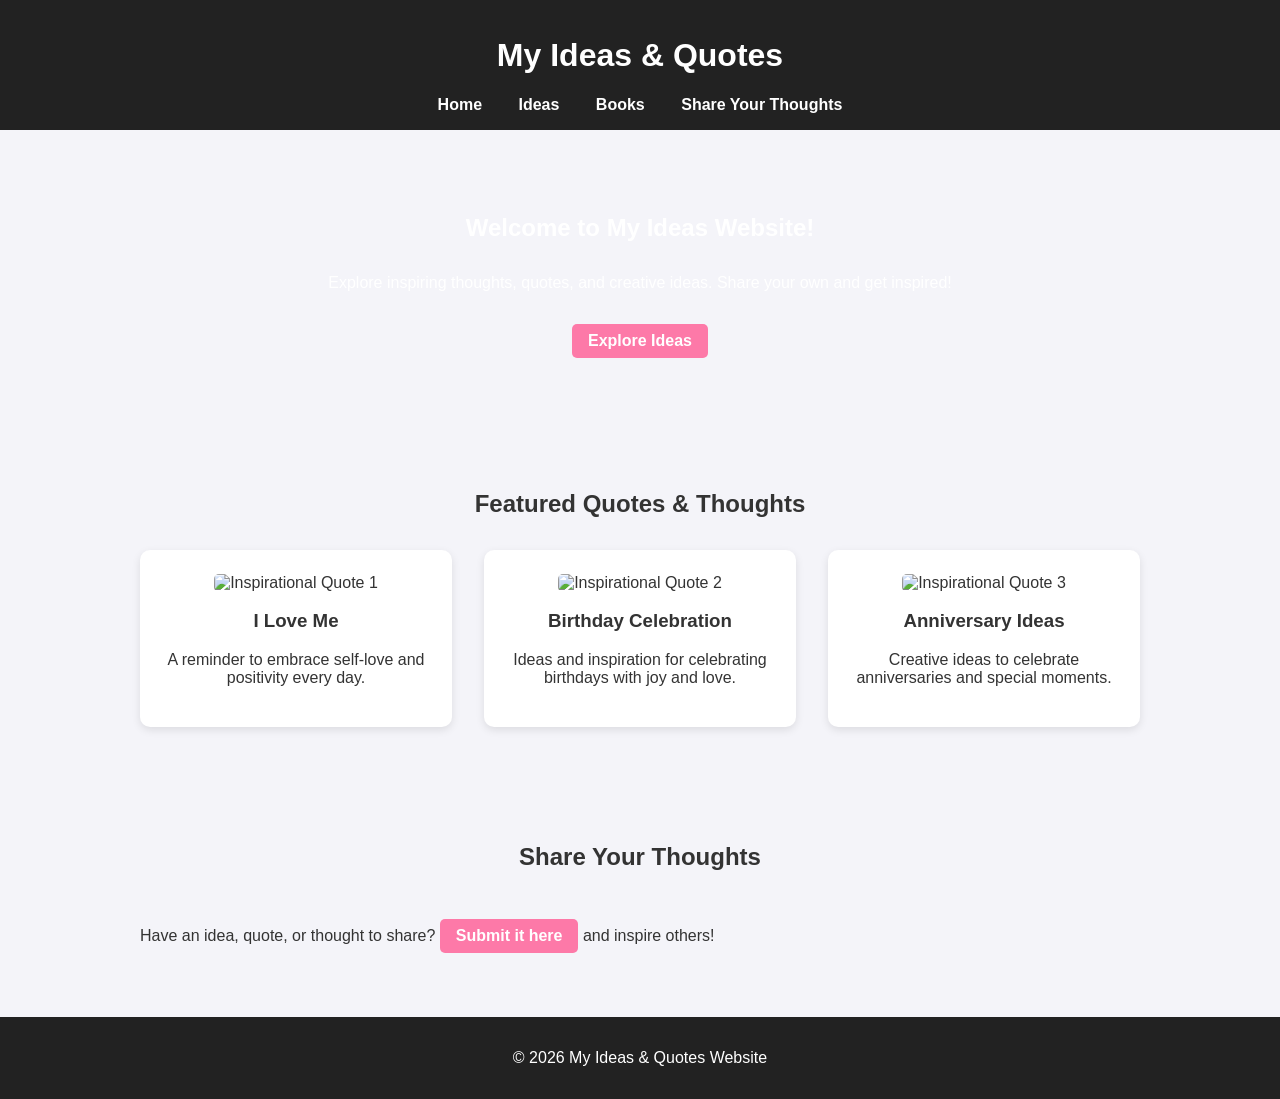
==== index.html @ a695a5f8 "Update index.html" ====
<!DOCTYPE html>
<html lang="en">
<head>
  <meta charset="UTF-8">
  <meta name="viewport" content="width=device-width, initial-scale=1.0">
  <title>My Ideas & Quotes Website</title>

  <!-- SEO Meta Tags -->
  <meta name="description" content="Share your thoughts, quotes, and ideas like 'I love me', 'I hate me', birthday ideas, anniversary celebrations, and more.">
  <meta name="keywords" content="quotes, thoughts, ideas, birthday, anniversary, self-love, sharing ideas, inspiration">
  <meta name="author" content="Your Name">

  <!-- Google Search Console Verification -->
  <meta name="google-site-verification" content="VLy_eupP7seMwR6XFBiZKjZ5p_KkhI7CSGdnnPhWWMs" />

  <link rel="stylesheet" href="style.css">
</head>
<body>
  <!-- Header / Navigation -->
  <header>
    <h1>My Ideas & Quotes</h1>
    <nav>
      <a href="index.html">Home</a>
      <a href="ideas.html">Ideas</a>
      <a href="books.html">Books</a>
      <a href="share.html">Share Your Thoughts</a>
    </nav>
  </header>

  <!-- Hero Section -->
  <section class="hero">
    <h2>Welcome to My Ideas Website!</h2>
    <p>Explore inspiring thoughts, quotes, and creative ideas. Share your own and get inspired!</p>
    <a href="ideas.html" class="btn">Explore Ideas</a>
  </section>

  <!-- Featured Quotes / Ideas -->
  <section class="container">
    <h2>Featured Quotes & Thoughts</h2>
    <div class="grid">
      <div class="card">
        <img src="https://images.unsplash.com/photo-1507525428034-b723cf961d3e?auto=format&fit=crop&w=600&q=80" alt="Inspirational Quote 1">
        <h3>I Love Me</h3>
        <p>A reminder to embrace self-love and positivity every day.</p>
      </div>
      <div class="card">
        <img src="https://images.unsplash.com/photo-1522202176988-66273c2fd55f?auto=format&fit=crop&w=600&q=80" alt="Inspirational Quote 2">
        <h3>Birthday Celebration</h3>
        <p>Ideas and inspiration for celebrating birthdays with joy and love.</p>
      </div>
      <div class="card">
        <img src="https://images.unsplash.com/photo-1492684223066-81342ee5ff30?auto=format&fit=crop&w=600&q=80" alt="Inspirational Quote 3">
        <h3>Anniversary Ideas</h3>
        <p>Creative ideas to celebrate anniversaries and special moments.</p>
      </div>
    </div>
  </section>

  <!-- Call to Action -->
  <section class="container">
    <h2>Share Your Thoughts</h2>
    <p>Have an idea, quote, or thought to share? <a href="share.html" class="btn">Submit it here</a> and inspire others!</p>
  </section>

  <!-- Footer -->
  <footer>
    <p>&copy; 2026 My Ideas & Quotes Website</p>
  </footer>
</body>
</html>
---- style.css ----
body {
  font-family: 'Arial', sans-serif;
  margin: 0;
  padding: 0;
  background-color: #f4f4f9;
  color: #333;
}

header {
  background-color: #222;
  color: white;
  padding: 1rem;
  text-align: center;
}

header nav a {
  color: white;
  margin: 0 1rem;
  text-decoration: none;
  font-weight: bold;
}

header nav a:hover {
  text-decoration: underline;
}

.hero {
  text-align: center;
  padding: 4rem 2rem;
  color: white;
  background: url('https://images.unsplash.com/photo-1507525428034-b723cf961d3e?auto=format&fit=crop&w=1470&q=80') no-repeat center center/cover;
}

section {
  padding: 3rem 2rem;
}

.container {
  max-width: 1000px;
  margin: auto;
}

h2 {
  text-align: center;
  margin-bottom: 2rem;
}

.grid {
  display: grid;
  grid-template-columns: repeat(auto-fit, minmax(250px, 1fr));
  gap: 2rem;
}

.card {
  background-color: white;
  padding: 1.5rem;
  border-radius: 10px;
  box-shadow: 0 3px 8px rgba(0,0,0,0.1);
  text-align: center;
}

.card img {
  max-width: 100%;
  border-radius: 5px;
}

.btn {
  display: inline-block;
  background-color: #fd79a8;
  color: white;
  padding: 0.5rem 1rem;
  text-decoration: none;
  margin-top: 1rem;
  border-radius: 5px;
  font-weight: bold;
}

.btn:hover {
  background-color: #e84393;
}

footer {
  background-color: #222;
  color: white;
  text-align: center;
  padding: 1rem;
}
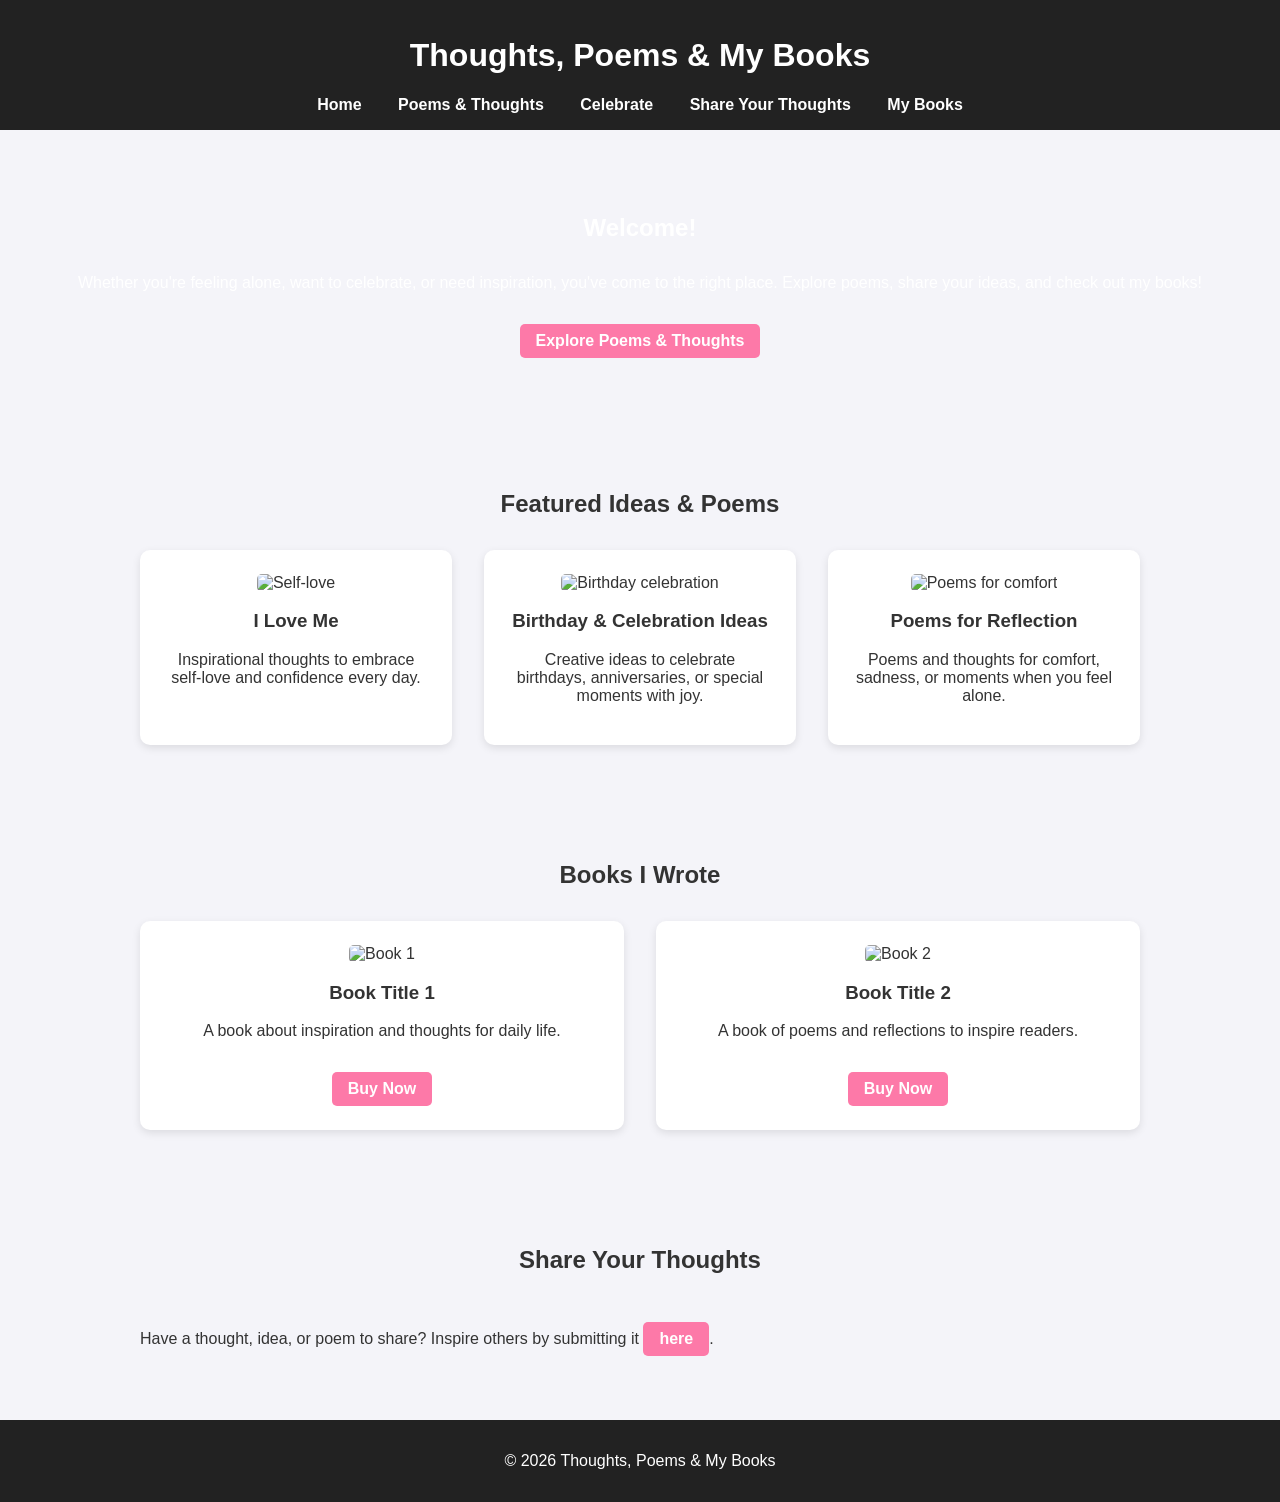
==== commit 045ddaa4: "Update index.html" ====
--- a/index.html
+++ b/index.html
@@ -3,14 +3,14 @@
 <head>
   <meta charset="UTF-8">
   <meta name="viewport" content="width=device-width, initial-scale=1.0">
-  <title>My Ideas & Quotes Website</title>
+  <title>Thoughts, Poems & My Books</title>
 
   <!-- SEO Meta Tags -->
-  <meta name="description" content="Share your thoughts, quotes, and ideas like 'I love me', 'I hate me', birthday ideas, anniversary celebrations, and more.">
-  <meta name="keywords" content="quotes, thoughts, ideas, birthday, anniversary, self-love, sharing ideas, inspiration">
+  <meta name="description" content="Share your thoughts, poems, and ideas. Read my books and get inspired. Celebrate, reflect, or find comfort when alone.">
+  <meta name="keywords" content="poems, thoughts, ideas, sadness, loneliness, birthday, anniversary, cheer, inspiration, books, self-love">
   <meta name="author" content="Your Name">
 
-  <!-- Google Search Console Verification -->
+  <!-- Google Verification -->
   <meta name="google-site-verification" content="VLy_eupP7seMwR6XFBiZKjZ5p_KkhI7CSGdnnPhWWMs" />
 
   <link rel="stylesheet" href="style.css">
@@ -18,40 +18,60 @@
 <body>
   <!-- Header / Navigation -->
   <header>
-    <h1>My Ideas & Quotes</h1>
+    <h1>Thoughts, Poems & My Books</h1>
     <nav>
       <a href="index.html">Home</a>
-      <a href="ideas.html">Ideas</a>
-      <a href="books.html">Books</a>
+      <a href="poems.html">Poems & Thoughts</a>
+      <a href="celebrate.html">Celebrate</a>
       <a href="share.html">Share Your Thoughts</a>
+      <a href="books.html">My Books</a>
     </nav>
   </header>
 
   <!-- Hero Section -->
   <section class="hero">
-    <h2>Welcome to My Ideas Website!</h2>
-    <p>Explore inspiring thoughts, quotes, and creative ideas. Share your own and get inspired!</p>
-    <a href="ideas.html" class="btn">Explore Ideas</a>
+    <h2>Welcome!</h2>
+    <p>Whether you're feeling alone, want to celebrate, or need inspiration, you've come to the right place. Explore poems, share your ideas, and check out my books!</p>
+    <a href="poems.html" class="btn">Explore Poems & Thoughts</a>
   </section>
 
-  <!-- Featured Quotes / Ideas -->
+  <!-- Featured Ideas & Poems -->
   <section class="container">
-    <h2>Featured Quotes & Thoughts</h2>
+    <h2>Featured Ideas & Poems</h2>
     <div class="grid">
       <div class="card">
-        <img src="https://images.unsplash.com/photo-1507525428034-b723cf961d3e?auto=format&fit=crop&w=600&q=80" alt="Inspirational Quote 1">
+        <img src="https://images.unsplash.com/photo-1507525428034-b723cf961d3e?auto=format&fit=crop&w=600&q=80" alt="Self-love">
         <h3>I Love Me</h3>
-        <p>A reminder to embrace self-love and positivity every day.</p>
+        <p>Inspirational thoughts to embrace self-love and confidence every day.</p>
       </div>
       <div class="card">
-        <img src="https://images.unsplash.com/photo-1522202176988-66273c2fd55f?auto=format&fit=crop&w=600&q=80" alt="Inspirational Quote 2">
-        <h3>Birthday Celebration</h3>
-        <p>Ideas and inspiration for celebrating birthdays with joy and love.</p>
+        <img src="https://images.unsplash.com/photo-1522202176988-66273c2fd55f?auto=format&fit=crop&w=600&q=80" alt="Birthday celebration">
+        <h3>Birthday & Celebration Ideas</h3>
+        <p>Creative ideas to celebrate birthdays, anniversaries, or special moments with joy.</p>
       </div>
       <div class="card">
-        <img src="https://images.unsplash.com/photo-1492684223066-81342ee5ff30?auto=format&fit=crop&w=600&q=80" alt="Inspirational Quote 3">
-        <h3>Anniversary Ideas</h3>
-        <p>Creative ideas to celebrate anniversaries and special moments.</p>
+        <img src="https://images.unsplash.com/photo-1492684223066-81342ee5ff30?auto=format&fit=crop&w=600&q=80" alt="Poems for comfort">
+        <h3>Poems for Reflection</h3>
+        <p>Poems and thoughts for comfort, sadness, or moments when you feel alone.</p>
+      </div>
+    </div>
+  </section>
+
+  <!-- Books Section -->
+  <section class="container">
+    <h2>Books I Wrote</h2>
+    <div class="grid">
+      <div class="card">
+        <img src="yourbookcover.jpg" alt="Book 1">
+        <h3>Book Title 1</h3>
+        <p>A book about inspiration and thoughts for daily life.</p>
+        <a href="https://gumroad.com/l/yourbooklink" target="_blank" class="btn">Buy Now</a>
+      </div>
+      <div class="card">
+        <img src="yourbookcover2.jpg" alt="Book 2">
+        <h3>Book Title 2</h3>
+        <p>A book of poems and reflections to inspire readers.</p>
+        <a href="https://gumroad.com/l/yourbooklink2" target="_blank" class="btn">Buy Now</a>
       </div>
     </div>
   </section>
@@ -59,12 +79,12 @@
   <!-- Call to Action -->
   <section class="container">
     <h2>Share Your Thoughts</h2>
-    <p>Have an idea, quote, or thought to share? <a href="share.html" class="btn">Submit it here</a> and inspire others!</p>
+    <p>Have a thought, idea, or poem to share? Inspire others by submitting it <a href="share.html" class="btn">here</a>.</p>
   </section>
 
   <!-- Footer -->
   <footer>
-    <p>&copy; 2026 My Ideas & Quotes Website</p>
+    <p>&copy; 2026 Thoughts, Poems & My Books</p>
   </footer>
 </body>
 </html>
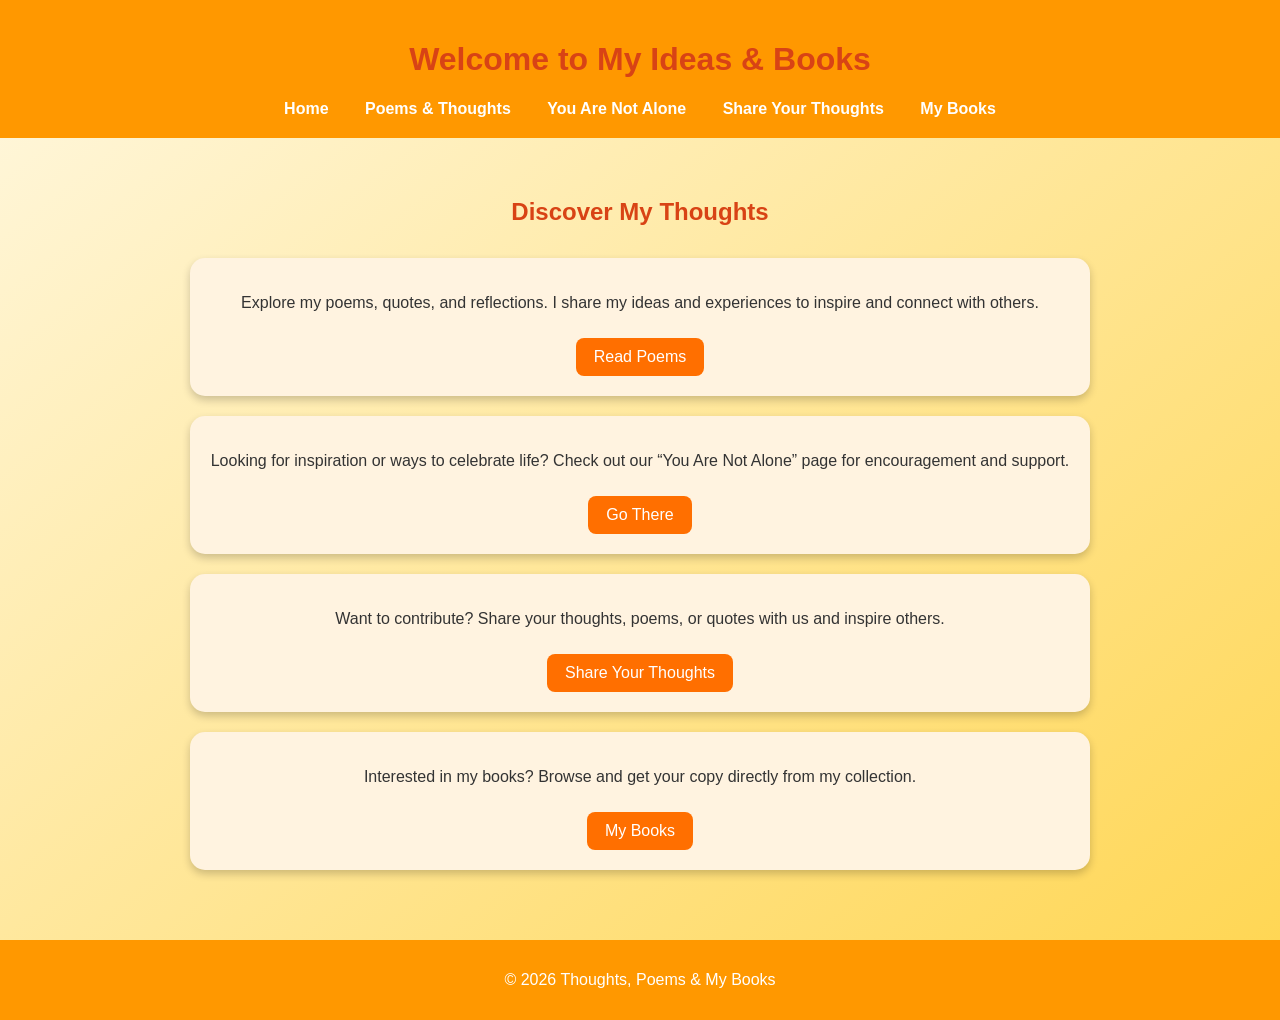
==== commit 81fc2821: "Update index.html" ====
--- a/index.html
+++ b/index.html
@@ -3,88 +3,130 @@
 <head>
   <meta charset="UTF-8">
   <meta name="viewport" content="width=device-width, initial-scale=1.0">
-  <title>Thoughts, Poems & My Books</title>
+  <title>Ideas & My Books - Home</title>
 
-  <!-- SEO Meta Tags -->
-  <meta name="description" content="Share your thoughts, poems, and ideas. Read my books and get inspired. Celebrate, reflect, or find comfort when alone.">
-  <meta name="keywords" content="poems, thoughts, ideas, sadness, loneliness, birthday, anniversary, cheer, inspiration, books, self-love">
+  <meta name="description" content="Welcome to my website! Explore thoughts, poems, quotes, and books I wrote.">
+  <meta name="keywords" content="ideas, books, poems, quotes, inspiration, thoughts">
   <meta name="author" content="Your Name">
 
-  <!-- Google Verification -->
-  <meta name="google-site-verification" content="VLy_eupP7seMwR6XFBiZKjZ5p_KkhI7CSGdnnPhWWMs" />
+  <link rel="stylesheet" href="style.css">
+  <style>
+    body {
+      font-family: Arial, sans-serif;
+      background: linear-gradient(to bottom right, #fff8e1, #ffd54f);
+      margin: 0;
+      padding: 0;
+      color: #333;
+    }
 
-  <link rel="stylesheet" href="style.css">
+    header {
+      background-color: #ff9800;
+      color: white;
+      padding: 20px;
+      text-align: center;
+    }
+
+    nav a {
+      color: white;
+      margin: 0 10px;
+      text-decoration: none;
+      font-weight: bold;
+    }
+
+    nav a:hover {
+      text-decoration: underline;
+    }
+
+    .container {
+      max-width: 900px;
+      margin: 20px auto;
+      padding: 20px;
+      text-align: center;
+    }
+
+    h1, h2 {
+      color: #d84315;
+    }
+
+    .section-card {
+      background-color: #fff3e0;
+      border-radius: 15px;
+      padding: 20px;
+      margin: 20px 0;
+      box-shadow: 0 4px 8px rgba(0,0,0,0.2);
+    }
+
+    footer {
+      text-align: center;
+      padding: 15px;
+      background-color: #ff9800;
+      color: white;
+      margin-top: 30px;
+    }
+
+    a.button {
+      display: inline-block;
+      padding: 10px 18px;
+      background-color: #ff6f00;
+      color: white;
+      text-decoration: none;
+      border-radius: 8px;
+      margin-top: 10px;
+      transition: background 0.3s;
+    }
+
+    a.button:hover {
+      background-color: #e65100;
+    }
+  </style>
 </head>
 <body>
-  <!-- Header / Navigation -->
+
   <header>
-    <h1>Thoughts, Poems & My Books</h1>
+    <h1>Welcome to My Ideas & Books</h1>
     <nav>
       <a href="index.html">Home</a>
       <a href="poems.html">Poems & Thoughts</a>
-      <a href="celebrate.html">Celebrate</a>
+      <a href="you-are-not-alone.html">You Are Not Alone</a>
       <a href="share.html">Share Your Thoughts</a>
       <a href="books.html">My Books</a>
     </nav>
   </header>
 
-  <!-- Hero Section -->
-  <section class="hero">
-    <h2>Welcome!</h2>
-    <p>Whether you're feeling alone, want to celebrate, or need inspiration, you've come to the right place. Explore poems, share your ideas, and check out my books!</p>
-    <a href="poems.html" class="btn">Explore Poems & Thoughts</a>
-  </section>
+  <section class="container">
+    <h2>Discover My Thoughts</h2>
+    <div class="section-card">
+      <p>
+        Explore my poems, quotes, and reflections. I share my ideas and experiences to inspire and connect with others.
+      </p>
+      <a href="poems.html" class="button">Read Poems</a>
+    </div>
 
-  <!-- Featured Ideas & Poems -->
-  <section class="container">
-    <h2>Featured Ideas & Poems</h2>
-    <div class="grid">
-      <div class="card">
-        <img src="https://images.unsplash.com/photo-1507525428034-b723cf961d3e?auto=format&fit=crop&w=600&q=80" alt="Self-love">
-        <h3>I Love Me</h3>
-        <p>Inspirational thoughts to embrace self-love and confidence every day.</p>
-      </div>
-      <div class="card">
-        <img src="https://images.unsplash.com/photo-1522202176988-66273c2fd55f?auto=format&fit=crop&w=600&q=80" alt="Birthday celebration">
-        <h3>Birthday & Celebration Ideas</h3>
-        <p>Creative ideas to celebrate birthdays, anniversaries, or special moments with joy.</p>
-      </div>
-      <div class="card">
-        <img src="https://images.unsplash.com/photo-1492684223066-81342ee5ff30?auto=format&fit=crop&w=600&q=80" alt="Poems for comfort">
-        <h3>Poems for Reflection</h3>
-        <p>Poems and thoughts for comfort, sadness, or moments when you feel alone.</p>
-      </div>
+    <div class="section-card">
+      <p>
+        Looking for inspiration or ways to celebrate life? Check out our “You Are Not Alone” page for encouragement and support.
+      </p>
+      <a href="you-are-not-alone.html" class="button">Go There</a>
+    </div>
+
+    <div class="section-card">
+      <p>
+        Want to contribute? Share your thoughts, poems, or quotes with us and inspire others.
+      </p>
+      <a href="share.html" class="button">Share Your Thoughts</a>
+    </div>
+
+    <div class="section-card">
+      <p>
+        Interested in my books? Browse and get your copy directly from my collection.
+      </p>
+      <a href="books.html" class="button">My Books</a>
     </div>
   </section>
 
-  <!-- Books Section -->
-  <section class="container">
-    <h2>Books I Wrote</h2>
-    <div class="grid">
-      <div class="card">
-        <img src="yourbookcover.jpg" alt="Book 1">
-        <h3>Book Title 1</h3>
-        <p>A book about inspiration and thoughts for daily life.</p>
-        <a href="https://gumroad.com/l/yourbooklink" target="_blank" class="btn">Buy Now</a>
-      </div>
-      <div class="card">
-        <img src="yourbookcover2.jpg" alt="Book 2">
-        <h3>Book Title 2</h3>
-        <p>A book of poems and reflections to inspire readers.</p>
-        <a href="https://gumroad.com/l/yourbooklink2" target="_blank" class="btn">Buy Now</a>
-      </div>
-    </div>
-  </section>
-
-  <!-- Call to Action -->
-  <section class="container">
-    <h2>Share Your Thoughts</h2>
-    <p>Have a thought, idea, or poem to share? Inspire others by submitting it <a href="share.html" class="btn">here</a>.</p>
-  </section>
-
-  <!-- Footer -->
   <footer>
     <p>&copy; 2026 Thoughts, Poems & My Books</p>
   </footer>
+
 </body>
 </html>
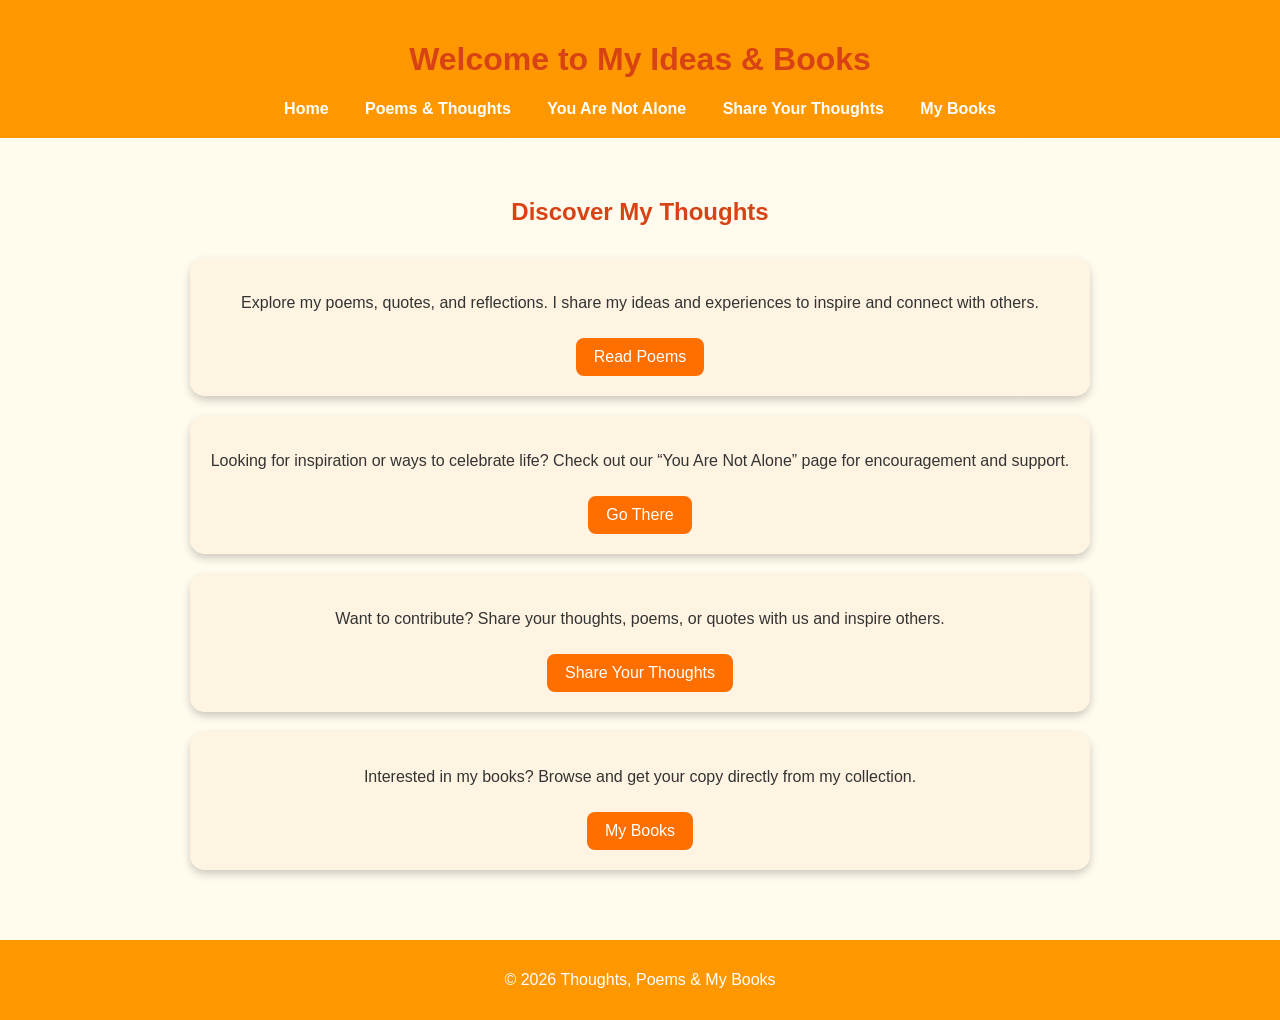
==== commit c46d2658: "Update index.html" ====
--- a/index.html
+++ b/index.html
@@ -4,7 +4,6 @@
   <meta charset="UTF-8">
   <meta name="viewport" content="width=device-width, initial-scale=1.0">
   <title>Ideas & My Books - Home</title>
-
   <meta name="description" content="Welcome to my website! Explore thoughts, poems, quotes, and books I wrote.">
   <meta name="keywords" content="ideas, books, poems, quotes, inspiration, thoughts">
   <meta name="author" content="Your Name">
@@ -13,7 +12,8 @@
   <style>
     body {
       font-family: Arial, sans-serif;
-      background: linear-gradient(to bottom right, #fff8e1, #ffd54f);
+      background: linear-gradient(rgba(255,248,225,0.6), rgba(255,248,225,0.6)), url('images/background-home.jpg') no-repeat center center fixed;
+      background-size: cover;
       margin: 0;
       padding: 0;
       color: #333;
@@ -49,19 +49,11 @@
     }
 
     .section-card {
-      background-color: #fff3e0;
+      background-color: rgba(255,243,224,0.8);
       border-radius: 15px;
       padding: 20px;
       margin: 20px 0;
       box-shadow: 0 4px 8px rgba(0,0,0,0.2);
-    }
-
-    footer {
-      text-align: center;
-      padding: 15px;
-      background-color: #ff9800;
-      color: white;
-      margin-top: 30px;
     }
 
     a.button {
@@ -78,55 +70,52 @@
     a.button:hover {
       background-color: #e65100;
     }
+
+    footer {
+      text-align: center;
+      padding: 15px;
+      background-color: #ff9800;
+      color: white;
+      margin-top: 30px;
+    }
   </style>
 </head>
 <body>
 
-  <header>
-    <h1>Welcome to My Ideas & Books</h1>
-    <nav>
-      <a href="index.html">Home</a>
-      <a href="poems.html">Poems & Thoughts</a>
-      <a href="you-are-not-alone.html">You Are Not Alone</a>
-      <a href="share.html">Share Your Thoughts</a>
-      <a href="books.html">My Books</a>
-    </nav>
-  </header>
+<header>
+  <h1>Welcome to My Ideas & Books</h1>
+  <nav>
+    <a href="index.html">Home</a>
+    <a href="poems.html">Poems & Thoughts</a>
+    <a href="you-are-not-alone.html">You Are Not Alone</a>
+    <a href="share.html">Share Your Thoughts</a>
+    <a href="books.html">My Books</a>
+  </nav>
+</header>
 
-  <section class="container">
-    <h2>Discover My Thoughts</h2>
-    <div class="section-card">
-      <p>
-        Explore my poems, quotes, and reflections. I share my ideas and experiences to inspire and connect with others.
-      </p>
-      <a href="poems.html" class="button">Read Poems</a>
-    </div>
+<section class="container">
+  <h2>Discover My Thoughts</h2>
+  <div class="section-card">
+    <p>Explore my poems, quotes, and reflections. I share my ideas and experiences to inspire and connect with others.</p>
+    <a href="poems.html" class="button">Read Poems</a>
+  </div>
+  <div class="section-card">
+    <p>Looking for inspiration or ways to celebrate life? Check out our “You Are Not Alone” page for encouragement and support.</p>
+    <a href="you-are-not-alone.html" class="button">Go There</a>
+  </div>
+  <div class="section-card">
+    <p>Want to contribute? Share your thoughts, poems, or quotes with us and inspire others.</p>
+    <a href="share.html" class="button">Share Your Thoughts</a>
+  </div>
+  <div class="section-card">
+    <p>Interested in my books? Browse and get your copy directly from my collection.</p>
+    <a href="books.html" class="button">My Books</a>
+  </div>
+</section>
 
-    <div class="section-card">
-      <p>
-        Looking for inspiration or ways to celebrate life? Check out our “You Are Not Alone” page for encouragement and support.
-      </p>
-      <a href="you-are-not-alone.html" class="button">Go There</a>
-    </div>
-
-    <div class="section-card">
-      <p>
-        Want to contribute? Share your thoughts, poems, or quotes with us and inspire others.
-      </p>
-      <a href="share.html" class="button">Share Your Thoughts</a>
-    </div>
-
-    <div class="section-card">
-      <p>
-        Interested in my books? Browse and get your copy directly from my collection.
-      </p>
-      <a href="books.html" class="button">My Books</a>
-    </div>
-  </section>
-
-  <footer>
-    <p>&copy; 2026 Thoughts, Poems & My Books</p>
-  </footer>
+<footer>
+  <p>&copy; 2026 Thoughts, Poems & My Books</p>
+</footer>
 
 </body>
 </html>
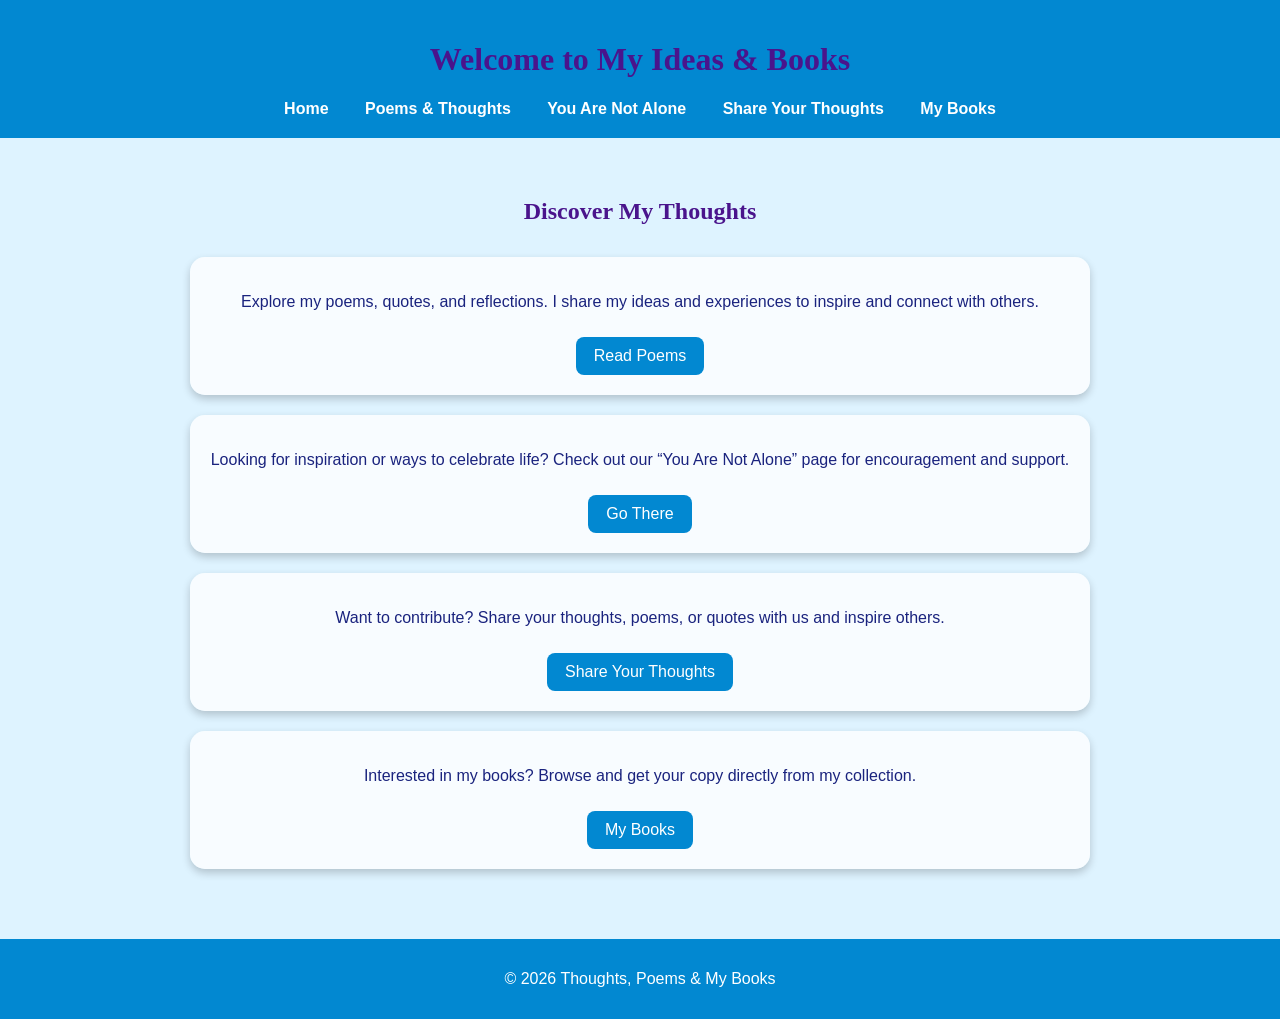
==== commit 12d8971d: "Update index.html" ====
--- a/index.html
+++ b/index.html
@@ -5,83 +5,42 @@
   <meta name="viewport" content="width=device-width, initial-scale=1.0">
   <title>Ideas & My Books - Home</title>
   <meta name="description" content="Welcome to my website! Explore thoughts, poems, quotes, and books I wrote.">
-  <meta name="keywords" content="ideas, books, poems, quotes, inspiration, thoughts">
-  <meta name="author" content="Your Name">
-
   <link rel="stylesheet" href="style.css">
   <style>
+    /* Background + overlay */
     body {
       font-family: Arial, sans-serif;
-      background: linear-gradient(rgba(255,248,225,0.6), rgba(255,248,225,0.6)), url('images/background-home.jpg') no-repeat center center fixed;
+      background: linear-gradient(rgba(200, 235, 255,0.6), rgba(200, 235, 255,0.6)), url('images/background-home.jpg') no-repeat center center fixed;
       background-size: cover;
       margin: 0;
       padding: 0;
       color: #333;
     }
 
-    header {
-      background-color: #ff9800;
-      color: white;
-      padding: 20px;
-      text-align: center;
-    }
+    /* Header */
+    header { background-color: #0288d1; color: white; padding: 20px; text-align: center; }
+    nav a { color: white; margin: 0 10px; text-decoration: none; font-weight: bold; }
+    nav a:hover { text-decoration: underline; }
 
-    nav a {
-      color: white;
-      margin: 0 10px;
-      text-decoration: none;
-      font-weight: bold;
-    }
+    /* Headings with handwriting fonts */
+    h1, h2 { font-family: 'MV Boli', 'Ink Free', 'Segoe Script', cursive; color: #4a148c; text-align: center; }
 
-    nav a:hover {
-      text-decoration: underline;
-    }
-
-    .container {
-      max-width: 900px;
-      margin: 20px auto;
-      padding: 20px;
-      text-align: center;
-    }
-
-    h1, h2 {
-      color: #d84315;
-    }
+    .container { max-width: 900px; margin: 20px auto; padding: 20px; text-align: center; }
 
     .section-card {
-      background-color: rgba(255,243,224,0.8);
-      border-radius: 15px;
-      padding: 20px;
-      margin: 20px 0;
+      background-color: rgba(255, 255, 255, 0.8); /* highlight */
+      color: #1a237e; /* text color for contrast */
+      border-radius: 15px; padding: 20px; margin: 20px 0;
       box-shadow: 0 4px 8px rgba(0,0,0,0.2);
     }
 
-    a.button {
-      display: inline-block;
-      padding: 10px 18px;
-      background-color: #ff6f00;
-      color: white;
-      text-decoration: none;
-      border-radius: 8px;
-      margin-top: 10px;
-      transition: background 0.3s;
-    }
+    a.button { display: inline-block; padding: 10px 18px; background-color: #0288d1; color: white; text-decoration: none; border-radius: 8px; margin-top: 10px; transition: background 0.3s; }
+    a.button:hover { background-color: #01579b; }
 
-    a.button:hover {
-      background-color: #e65100;
-    }
-
-    footer {
-      text-align: center;
-      padding: 15px;
-      background-color: #ff9800;
-      color: white;
-      margin-top: 30px;
-    }
+    footer { text-align: center; padding: 15px; background-color: #0288d1; color: white; margin-top: 30px; }
   </style>
 </head>
 <body>
-
 <header>
   <h1>Welcome to My Ideas & Books</h1>
   <nav>
@@ -116,6 +75,5 @@
 <footer>
   <p>&copy; 2026 Thoughts, Poems & My Books</p>
 </footer>
-
 </body>
 </html>
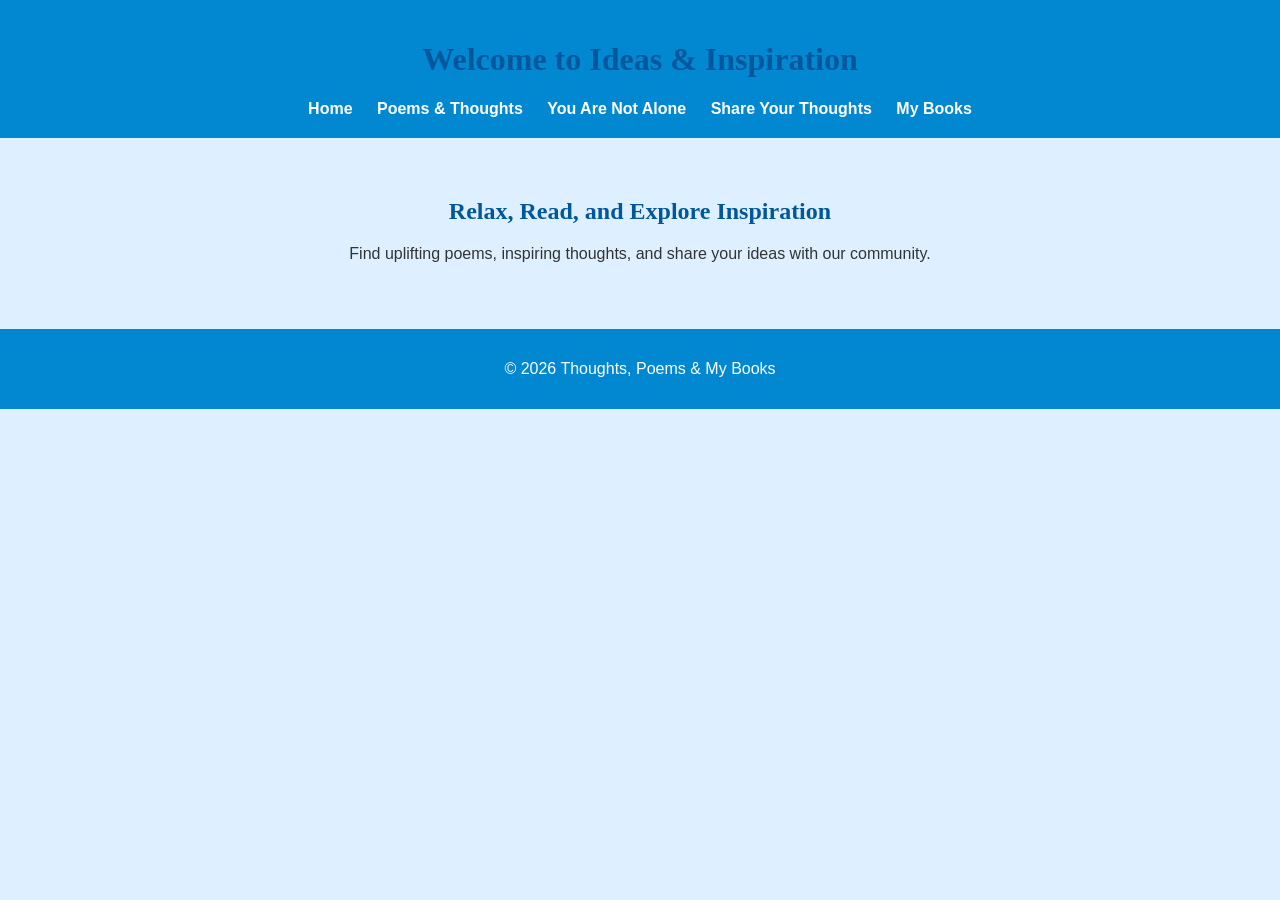
==== commit 61eb9974: "Update index.html" ====
--- a/index.html
+++ b/index.html
@@ -1,79 +1,49 @@
 <!DOCTYPE html>
 <html lang="en">
 <head>
-  <meta charset="UTF-8">
-  <meta name="viewport" content="width=device-width, initial-scale=1.0">
-  <title>Ideas & My Books - Home</title>
-  <meta name="description" content="Welcome to my website! Explore thoughts, poems, quotes, and books I wrote.">
-  <link rel="stylesheet" href="style.css">
-  <style>
-    /* Background + overlay */
-    body {
-      font-family: Arial, sans-serif;
-      background: linear-gradient(rgba(200, 235, 255,0.6), rgba(200, 235, 255,0.6)), url('images/background-home.jpg') no-repeat center center fixed;
-      background-size: cover;
-      margin: 0;
-      padding: 0;
-      color: #333;
-    }
-
-    /* Header */
-    header { background-color: #0288d1; color: white; padding: 20px; text-align: center; }
-    nav a { color: white; margin: 0 10px; text-decoration: none; font-weight: bold; }
-    nav a:hover { text-decoration: underline; }
-
-    /* Headings with handwriting fonts */
-    h1, h2 { font-family: 'MV Boli', 'Ink Free', 'Segoe Script', cursive; color: #4a148c; text-align: center; }
-
-    .container { max-width: 900px; margin: 20px auto; padding: 20px; text-align: center; }
-
-    .section-card {
-      background-color: rgba(255, 255, 255, 0.8); /* highlight */
-      color: #1a237e; /* text color for contrast */
-      border-radius: 15px; padding: 20px; margin: 20px 0;
-      box-shadow: 0 4px 8px rgba(0,0,0,0.2);
-    }
-
-    a.button { display: inline-block; padding: 10px 18px; background-color: #0288d1; color: white; text-decoration: none; border-radius: 8px; margin-top: 10px; transition: background 0.3s; }
-    a.button:hover { background-color: #01579b; }
-
-    footer { text-align: center; padding: 15px; background-color: #0288d1; color: white; margin-top: 30px; }
-  </style>
+<meta charset="UTF-8">
+<meta name="viewport" content="width=device-width, initial-scale=1.0">
+<title>Ideas & Inspiration</title>
+<meta name="description" content="Share your thoughts, read poems, and explore inspiration to relax your mind.">
+<meta name="google-site-verification" content="E-WgWzNES2rjRrpZNpiA26bDfBIzNwrsddkV-XE7sHE" />
+<style>
+body {
+  font-family: 'Segoe UI', 'MV Boli', 'Ink Free', sans-serif;
+  background: linear-gradient(rgba(200,230,255,0.6), rgba(200,230,255,0.6)),
+              url('https://images.unsplash.com/photo-1507525428034-b723cf961d3e?auto=format&fit=crop&w=1470&q=80')
+              no-repeat center center fixed;
+  background-size: cover;
+  margin:0;
+  padding:0;
+  color:#333;
+}
+header { background-color:#0288d1; color:white; padding:20px; text-align:center;}
+nav a { color:white; margin:0 10px; text-decoration:none; font-weight:bold;}
+nav a:hover { text-decoration:underline; }
+h1,h2 { font-family:'MV Boli','Ink Free','Segoe Script', cursive; color:#01579b; text-align:center; }
+.container { max-width:900px; margin:20px auto; padding:20px; text-align:center;}
+.footer { text-align:center; padding:15px; background-color:#0288d1; color:white; margin-top:30px;}
+</style>
 </head>
 <body>
 <header>
-  <h1>Welcome to My Ideas & Books</h1>
-  <nav>
-    <a href="index.html">Home</a>
-    <a href="poems.html">Poems & Thoughts</a>
-    <a href="you-are-not-alone.html">You Are Not Alone</a>
-    <a href="share.html">Share Your Thoughts</a>
-    <a href="books.html">My Books</a>
-  </nav>
+<h1>Welcome to Ideas & Inspiration</h1>
+<nav>
+<a href="index.html">Home</a>
+<a href="poems.html">Poems & Thoughts</a>
+<a href="you-are-not-alone.html">You Are Not Alone</a>
+<a href="share.html">Share Your Thoughts</a>
+<a href="books.html">My Books</a>
+</nav>
 </header>
 
 <section class="container">
-  <h2>Discover My Thoughts</h2>
-  <div class="section-card">
-    <p>Explore my poems, quotes, and reflections. I share my ideas and experiences to inspire and connect with others.</p>
-    <a href="poems.html" class="button">Read Poems</a>
-  </div>
-  <div class="section-card">
-    <p>Looking for inspiration or ways to celebrate life? Check out our “You Are Not Alone” page for encouragement and support.</p>
-    <a href="you-are-not-alone.html" class="button">Go There</a>
-  </div>
-  <div class="section-card">
-    <p>Want to contribute? Share your thoughts, poems, or quotes with us and inspire others.</p>
-    <a href="share.html" class="button">Share Your Thoughts</a>
-  </div>
-  <div class="section-card">
-    <p>Interested in my books? Browse and get your copy directly from my collection.</p>
-    <a href="books.html" class="button">My Books</a>
-  </div>
+<h2>Relax, Read, and Explore Inspiration</h2>
+<p>Find uplifting poems, inspiring thoughts, and share your ideas with our community.</p>
 </section>
 
-<footer>
-  <p>&copy; 2026 Thoughts, Poems & My Books</p>
+<footer class="footer">
+<p>&copy; 2026 Thoughts, Poems & My Books</p>
 </footer>
 </body>
 </html>
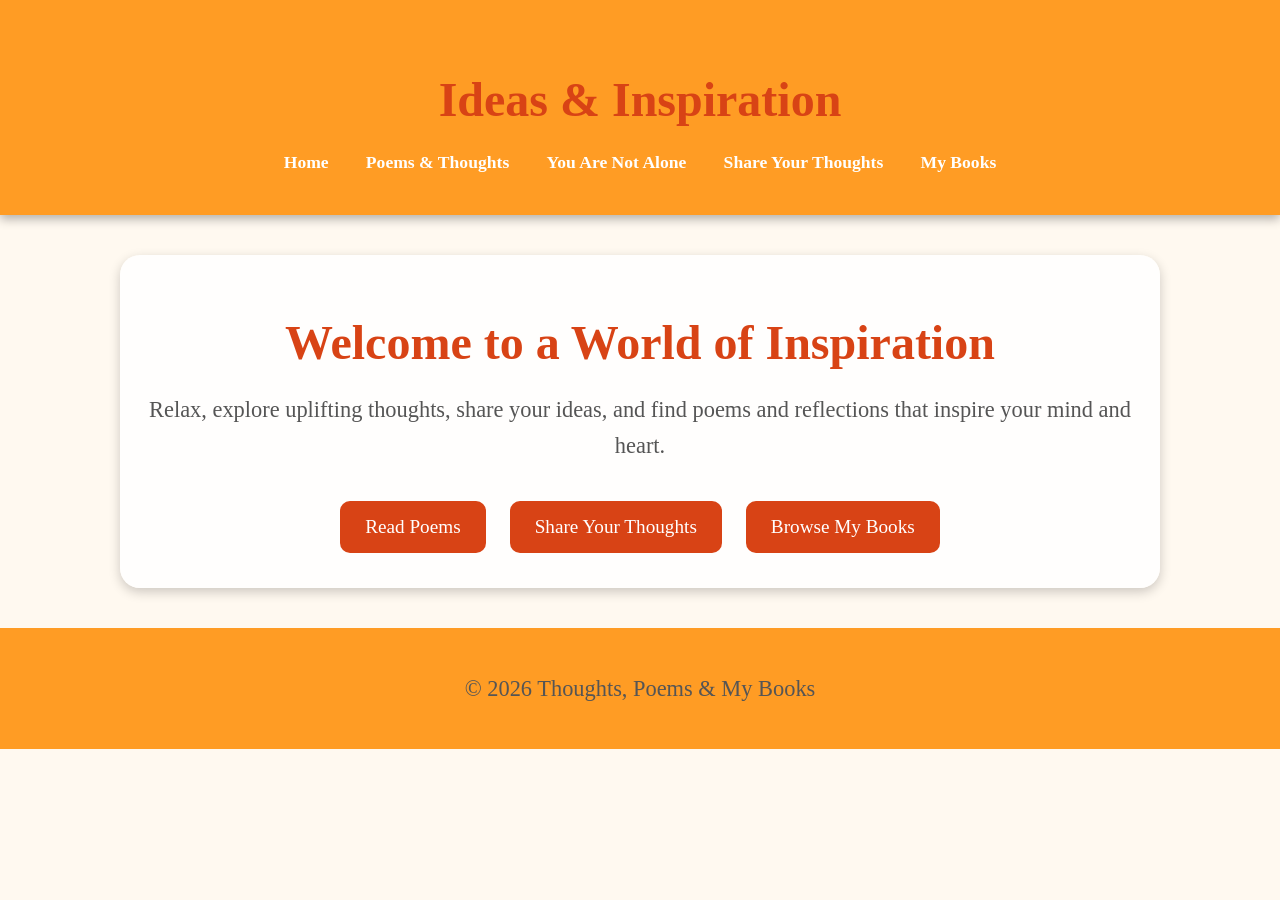
==== commit 76d3068c: "Update index.html" ====
--- a/index.html
+++ b/index.html
@@ -4,30 +4,96 @@
 <meta charset="UTF-8">
 <meta name="viewport" content="width=device-width, initial-scale=1.0">
 <title>Ideas & Inspiration</title>
-<meta name="description" content="Share your thoughts, read poems, and explore inspiration to relax your mind.">
+<meta name="description" content="Relaxing thoughts, poems, and inspiration. Share your ideas or explore uplifting content.">
 <meta name="google-site-verification" content="E-WgWzNES2rjRrpZNpiA26bDfBIzNwrsddkV-XE7sHE" />
 <style>
+/* Body with relaxing background + pastel overlay */
 body {
-  font-family: 'Segoe UI', 'MV Boli', 'Ink Free', sans-serif;
-  background: linear-gradient(rgba(200,230,255,0.6), rgba(200,230,255,0.6)),
-              url('https://images.unsplash.com/photo-1507525428034-b723cf961d3e?auto=format&fit=crop&w=1470&q=80')
-              no-repeat center center fixed;
+  font-family: 'Segoe UI','MV Boli','Ink Free','Segoe Script', cursive;
+  background: linear-gradient(rgba(255,245,230,0.6), rgba(255,245,230,0.6)),
+              url('https://images.unsplash.com/photo-1507525428034-b723cf961d3e?auto=format&fit=crop&w=1470&q=80') no-repeat center center fixed;
   background-size: cover;
   margin:0;
   padding:0;
   color:#333;
 }
-header { background-color:#0288d1; color:white; padding:20px; text-align:center;}
-nav a { color:white; margin:0 10px; text-decoration:none; font-weight:bold;}
-nav a:hover { text-decoration:underline; }
-h1,h2 { font-family:'MV Boli','Ink Free','Segoe Script', cursive; color:#01579b; text-align:center; }
-.container { max-width:900px; margin:20px auto; padding:20px; text-align:center;}
-.footer { text-align:center; padding:15px; background-color:#0288d1; color:white; margin-top:30px;}
+
+/* Header */
+header {
+  background-color: rgba(255, 140, 0, 0.85);
+  color: white;
+  padding: 40px 20px;
+  text-align: center;
+  font-size: 1.8rem;
+  box-shadow: 0 4px 10px rgba(0,0,0,0.3);
+}
+
+/* Navigation */
+nav a {
+  color: white;
+  margin: 0 15px;
+  text-decoration: none;
+  font-weight: bold;
+  font-size: 1.1rem;
+}
+nav a:hover {
+  text-decoration: underline;
+}
+
+/* Main container */
+.container {
+  max-width: 1000px;
+  margin: 40px auto;
+  padding: 20px;
+  text-align: center;
+  background-color: rgba(255,255,255,0.85);
+  border-radius: 20px;
+  box-shadow: 0 4px 12px rgba(0,0,0,0.2);
+}
+
+/* Hero section text */
+h1 {
+  font-family: 'MV Boli','Ink Free','Segoe Script', cursive;
+  font-size: 3rem;
+  color: #d84315;
+  margin-bottom: 15px;
+}
+p {
+  font-size: 1.4rem;
+  line-height: 1.6;
+  color: #555;
+}
+
+/* Buttons to other pages */
+.page-buttons a {
+  display: inline-block;
+  margin: 15px 10px;
+  padding: 15px 25px;
+  background-color: #d84315;
+  color: white;
+  text-decoration: none;
+  font-size: 1.2rem;
+  border-radius: 10px;
+  transition: 0.3s;
+}
+.page-buttons a:hover {
+  background-color: #bf360c;
+}
+
+/* Footer */
+footer {
+  text-align:center;
+  padding:20px;
+  background-color: rgba(255,140,0,0.85);
+  color:white;
+  margin-top: 30px;
+}
 </style>
 </head>
 <body>
+
 <header>
-<h1>Welcome to Ideas & Inspiration</h1>
+<h1>Ideas & Inspiration</h1>
 <nav>
 <a href="index.html">Home</a>
 <a href="poems.html">Poems & Thoughts</a>
@@ -38,12 +104,19 @@
 </header>
 
 <section class="container">
-<h2>Relax, Read, and Explore Inspiration</h2>
-<p>Find uplifting poems, inspiring thoughts, and share your ideas with our community.</p>
+<h1>Welcome to a World of Inspiration</h1>
+<p>Relax, explore uplifting thoughts, share your ideas, and find poems and reflections that inspire your mind and heart.</p>
+
+<div class="page-buttons">
+<a href="poems.html">Read Poems</a>
+<a href="share.html">Share Your Thoughts</a>
+<a href="books.html">Browse My Books</a>
+</div>
 </section>
 
-<footer class="footer">
+<footer>
 <p>&copy; 2026 Thoughts, Poems & My Books</p>
 </footer>
+
 </body>
 </html>
